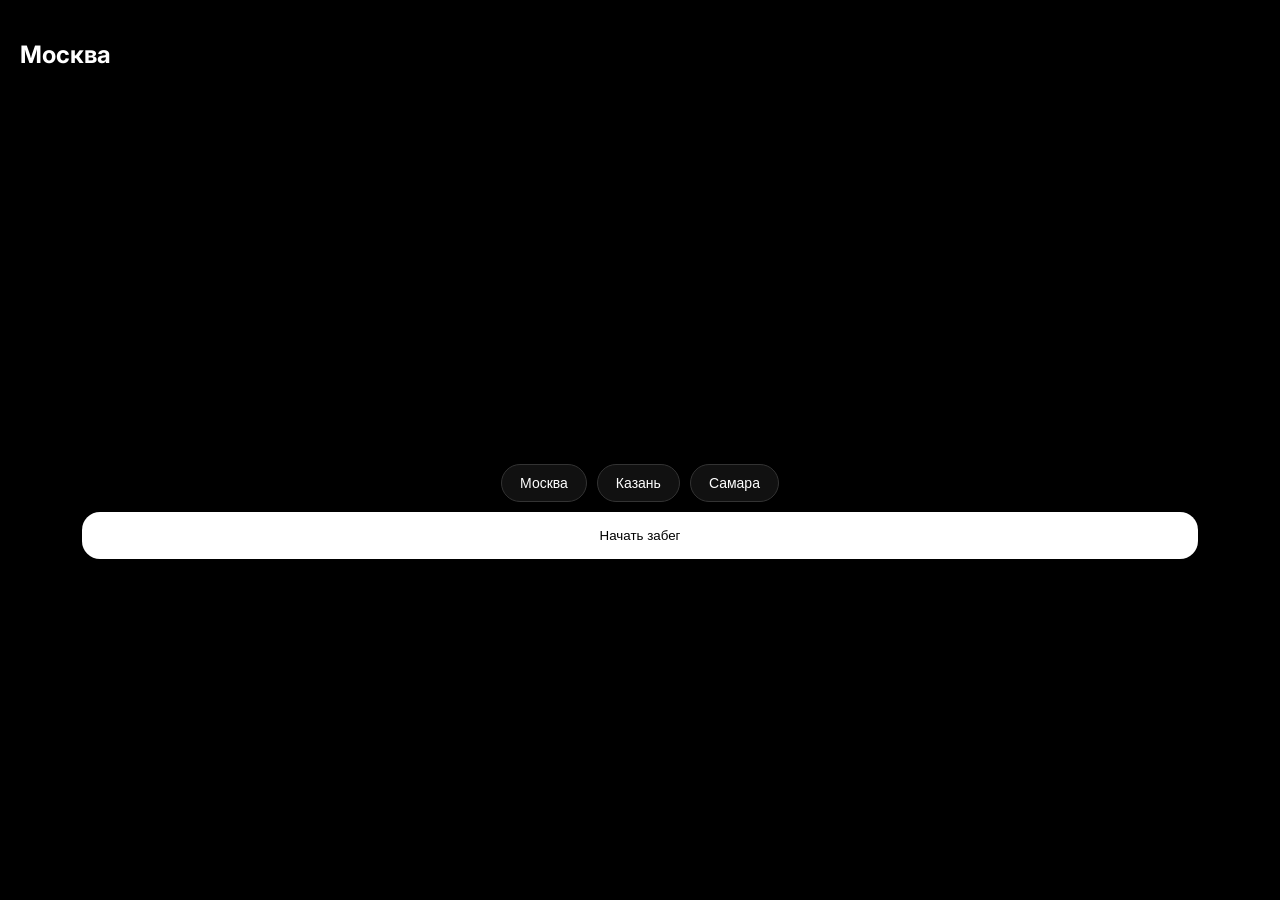
==== run_app.html @ 1d6f0e68 "Add files via upload" ====
<!DOCTYPE html>
<html lang="ru">
<head>
  <meta charset="UTF-8">
  <meta name="viewport" content="width=device-width, initial-scale=1.0">
  <title>Контур Mini App</title>

  <!-- Шрифт -->
  <link href="https://fonts.googleapis.com/css2?family=Inter:wght@300;500;700&display=swap" rel="stylesheet">

  <!-- Яндекс Карты -->
  <script src="https://api-maps.yandex.ru/2.1/?apikey=f7f8fdcb-bc92-4437-97ae-f3edbb4bc40a&lang=ru_RU"></script>

  <!-- Стиль -->
  <link rel="stylesheet" href="style.css">

</head>
<body>

<div id="app">

  <!-- MAIN SCREEN -->
  <div id="main" class="screen active">
    <h2 id="city">Москва</h2>
    <div id="map"></div>

    <div class="cities">
      <button onclick="setCity('moscow')">Москва</button>
      <button onclick="setCity('kazan')">Казань</button>
      <button onclick="setCity('samara')">Самара</button>
    </div>

    <button class="btn start" onclick="startRun()">Начать забег</button>
  </div>

  <!-- RUN SCREEN -->
  <div id="run" class="screen">
    <div id="run-map"></div>
    <div class="run-ui">
      <button onclick="pauseRun()">Пауза</button>
      <button onclick="stopRun()">Стоп</button>
    </div>
  </div>

</div>

<!-- Telegram WebApp SDK -->
<script>
  const tg = window.Telegram.WebApp;
  tg.expand(); // Разворачиваем на весь экран
  console.log("Telegram WebApp initialized", tg.initData);
</script>

<!-- Логика карты и маршрутов -->
<script src="app.js"></script>

</body>
</html>
---- style.css ----
body {
  margin: 0;
  font-family: 'Inter', sans-serif;
  background: #000;
  color: white;
}

/* ЭКРАНЫ */
.screen {
  display: none;
  padding: 20px;
}

.active {
  display: block;
}

/* ЛОГО */
.logo {
  text-align: center;
  margin-top: 80px;
  font-size: 36px;
  font-weight: 700;
}

.subtitle {
  text-align: center;
  opacity: 0.6;
  margin-bottom: 30px;
}

/* КНОПКИ */
.btn {
  width: 90%;
  padding: 16px;
  margin: 10px auto;
  display: block;
  border-radius: 18px;
  border: none;
  background: white;
  color: black;
  font-weight: 500;
  transition: 0.2s;
}

.btn:active {
  transform: scale(0.97);
}

/* ВТОРИЧНЫЕ КНОПКИ */
.ghost {
  background: #111;
  color: white;
  border: 1px solid #333;
}

/* КНОПКА НАЗАД */
.back {
  background: none;
  color: white;
  border: none;
  font-size: 22px;
  margin-bottom: 10px;
}

/* INPUT */
input {
  width: 90%;
  padding: 14px;
  margin: 10px auto;
  display: block;
  border-radius: 14px;
  border: none;
  background: #111;
  color: white;
  font-size: 14px;
}

/* TOP TABS (ПРОФИЛЬ / ЛИДЕРЫ) */
.topbar {
  display: flex;
  gap: 10px;
  margin-bottom: 10px;
}

.topbar button {
  flex: 1;
  padding: 12px;
  border-radius: 16px;
  background: #111;
  color: white;
  border: 1px solid #222;
}

/* КАРТА */
#map, #run-map {
  height: 360px;
  border-radius: 20px;
  margin-bottom: 15px;
  overflow: hidden;
}

/* ГОРОДА */
.cities {
  display: flex;
  justify-content: center;
  gap: 10px;
}

.cities button {
  padding: 10px 18px;
  border-radius: 999px;
  border: 1px solid #333;
  background: #111;
  color: white;
  font-size: 14px;
  transition: 0.2s;
}

.cities button:active {
  background: #222;
}

/* RUN UI */
.run-ui {
  position: fixed;
  bottom: 20px;
  width: 100%;
  text-align: center;
}

.run-ui button {
  margin: 5px;
  padding: 10px 16px;
  border-radius: 12px;
  border: none;
}

/* ПОЛИТИКА */
.policy {
  font-size: 14px;
  opacity: 0.7;
  line-height: 1.5;
}
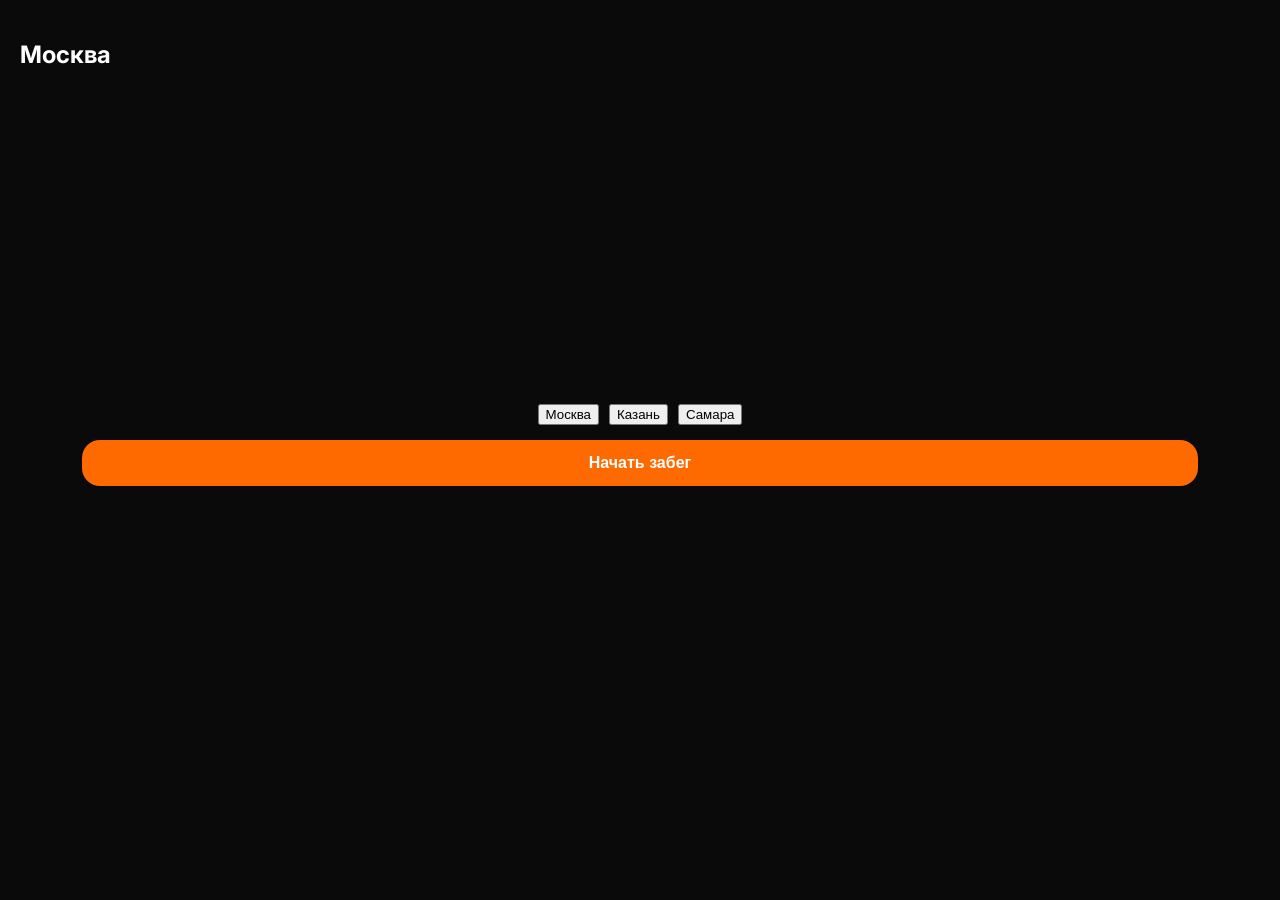
==== commit f897d0a0: "Update run_app.html for Run screen enhancements" ====
--- a/run_app.html
+++ b/run_app.html
@@ -1,19 +1,14 @@
 <!DOCTYPE html>
 <html lang="ru">
 <head>
-  <meta charset="UTF-8">
-  <meta name="viewport" content="width=device-width, initial-scale=1.0">
-  <title>Контур Mini App</title>
+<meta charset="UTF-8">
+<meta name="viewport" content="width=device-width, initial-scale=1.0">
+<title>Контур Mini App - Run</title>
 
-  <!-- Шрифт -->
-  <link href="https://fonts.googleapis.com/css2?family=Inter:wght@300;500;700&display=swap" rel="stylesheet">
+<link href="https://fonts.googleapis.com/css2?family=Inter:wght@300;500;700&display=swap" rel="stylesheet">
 
-  <!-- Яндекс Карты -->
-  <script src="https://api-maps.yandex.ru/2.1/?apikey=f7f8fdcb-bc92-4437-97ae-f3edbb4bc40a&lang=ru_RU"></script>
-
-  <!-- Стиль -->
-  <link rel="stylesheet" href="style.css">
-
+<script src="https://api-maps.yandex.ru/2.1/?apikey=f7f8fdcb-bc92-4437-97ae-f3edbb4bc40a&lang=ru_RU"></script>
+<link rel="stylesheet" href="style.css">
 </head>
 <body>
 
@@ -37,22 +32,18 @@
   <div id="run" class="screen">
     <div id="run-map"></div>
     <div class="run-ui">
-      <button onclick="pauseRun()">Пауза</button>
-      <button onclick="stopRun()">Стоп</button>
+      <button class="btn pause" onclick="pauseRun()">Пауза</button>
+      <button class="btn stop" onclick="stopRun()">Стоп</button>
     </div>
   </div>
 
 </div>
 
-<!-- Telegram WebApp SDK -->
 <script>
   const tg = window.Telegram.WebApp;
-  tg.expand(); // Разворачиваем на весь экран
-  console.log("Telegram WebApp initialized", tg.initData);
+  tg.expand();
 </script>
 
-<!-- Логика карты и маршрутов -->
 <script src="app.js"></script>
-
 </body>
-</html>+</html>
--- a/style.css
+++ b/style.css
@@ -1,11 +1,10 @@
 body {
   margin: 0;
   font-family: 'Inter', sans-serif;
-  background: #000;
-  color: white;
+  background: #0A0A0A;
+  color: #FFFFFF;
 }
 
-/* ЭКРАНЫ */
 .screen {
   display: none;
   padding: 20px;
@@ -15,31 +14,29 @@
   display: block;
 }
 
-/* ЛОГО */
-.logo {
+.logo-container {
   text-align: center;
-  margin-top: 80px;
-  font-size: 36px;
-  font-weight: 700;
+  margin-top: 20px;
 }
 
-.subtitle {
-  text-align: center;
-  opacity: 0.6;
-  margin-bottom: 30px;
+.logo-container img {
+  display: block;
+  margin: 0 auto 15px;
+  max-width: 120px;
+  height: auto;
 }
 
-/* КНОПКИ */
 .btn {
   width: 90%;
-  padding: 16px;
+  padding: 14px;
   margin: 10px auto;
   display: block;
   border-radius: 18px;
   border: none;
-  background: white;
-  color: black;
-  font-weight: 500;
+  background: #FF6A00;
+  color: white;
+  font-weight: 700;
+  font-size: 16px;
   transition: 0.2s;
 }
 
@@ -47,98 +44,90 @@
   transform: scale(0.97);
 }
 
-/* ВТОРИЧНЫЕ КНОПКИ */
-.ghost {
-  background: #111;
-  color: white;
-  border: 1px solid #333;
-}
-
-/* КНОПКА НАЗАД */
 .back {
   background: none;
-  color: white;
+  color: #FFFFFF;
   border: none;
-  font-size: 22px;
+  font-size: 20px;
   margin-bottom: 10px;
 }
 
-/* INPUT */
-input {
-  width: 90%;
-  padding: 14px;
-  margin: 10px auto;
-  display: block;
-  border-radius: 14px;
-  border: none;
-  background: #111;
-  color: white;
-  font-size: 14px;
+.cities {
+  display: flex;
+  justify-content: center;
+  gap: 10px;
+  margin: 15px 0;
 }
 
-/* TOP TABS (ПРОФИЛЬ / ЛИДЕРЫ) */
-.topbar {
-  display: flex;
-  gap: 10px;
-  margin-bottom: 10px;
+.city-card {
+  padding: 10px 16px;
+  background: #1A1A1A;
+  border-radius: 16px;
+  border: 1px solid #333;
+  cursor: pointer;
+  transition: 0.2s;
 }
 
-.topbar button {
-  flex: 1;
-  padding: 12px;
-  border-radius: 16px;
-  background: #111;
-  color: white;
-  border: 1px solid #222;
+.city-card:hover {
+  background: #FF6A00;
+  color: #0A0A0A;
 }
 
-/* КАРТА */
 #map, #run-map {
-  height: 360px;
-  border-radius: 20px;
+  height: 300px;
+  border-radius: 16px;
   margin-bottom: 15px;
   overflow: hidden;
 }
 
-/* ГОРОДА */
-.cities {
+.run-ui {
   display: flex;
-  justify-content: center;
-  gap: 10px;
-}
-
-.cities button {
-  padding: 10px 18px;
-  border-radius: 999px;
-  border: 1px solid #333;
-  background: #111;
-  color: white;
-  font-size: 14px;
-  transition: 0.2s;
-}
-
-.cities button:active {
-  background: #222;
-}
-
-/* RUN UI */
-.run-ui {
-  position: fixed;
-  bottom: 20px;
-  width: 100%;
-  text-align: center;
+  justify-content: space-around;
+  margin-top: 10px;
 }
 
 .run-ui button {
-  margin: 5px;
-  padding: 10px 16px;
-  border-radius: 12px;
-  border: none;
+  flex: 1;
+  margin: 0 5px;
 }
 
-/* ПОЛИТИКА */
-.policy {
-  font-size: 14px;
-  opacity: 0.7;
-  line-height: 1.5;
-}+.bottom-nav {
+  position: fixed;
+  bottom: 0;
+  width: 100%;
+  display: flex;
+  justify-content: space-around;
+  background: #111;
+  padding: 10px 0;
+  border-top: 1px solid #333;
+}
+
+.bottom-nav button {
+  background: none;
+  border: none;
+  color: #FF6A00;
+  font-size: 24px;
+  cursor: pointer;
+}
+
+.bottom-nav button:active {
+  transform: scale(0.9);
+}
+
+#history-list {
+  margin-top: 10px;
+}
+
+@media (max-width: 400px) {
+  #map, #run-map {
+    height: 250px;
+  }
+  .btn {
+    padding: 12px;
+    font-size: 15px;
+  }
+  .city-card {
+    padding: 8px 12px;
+    font-size: 14px;
+  }
+}
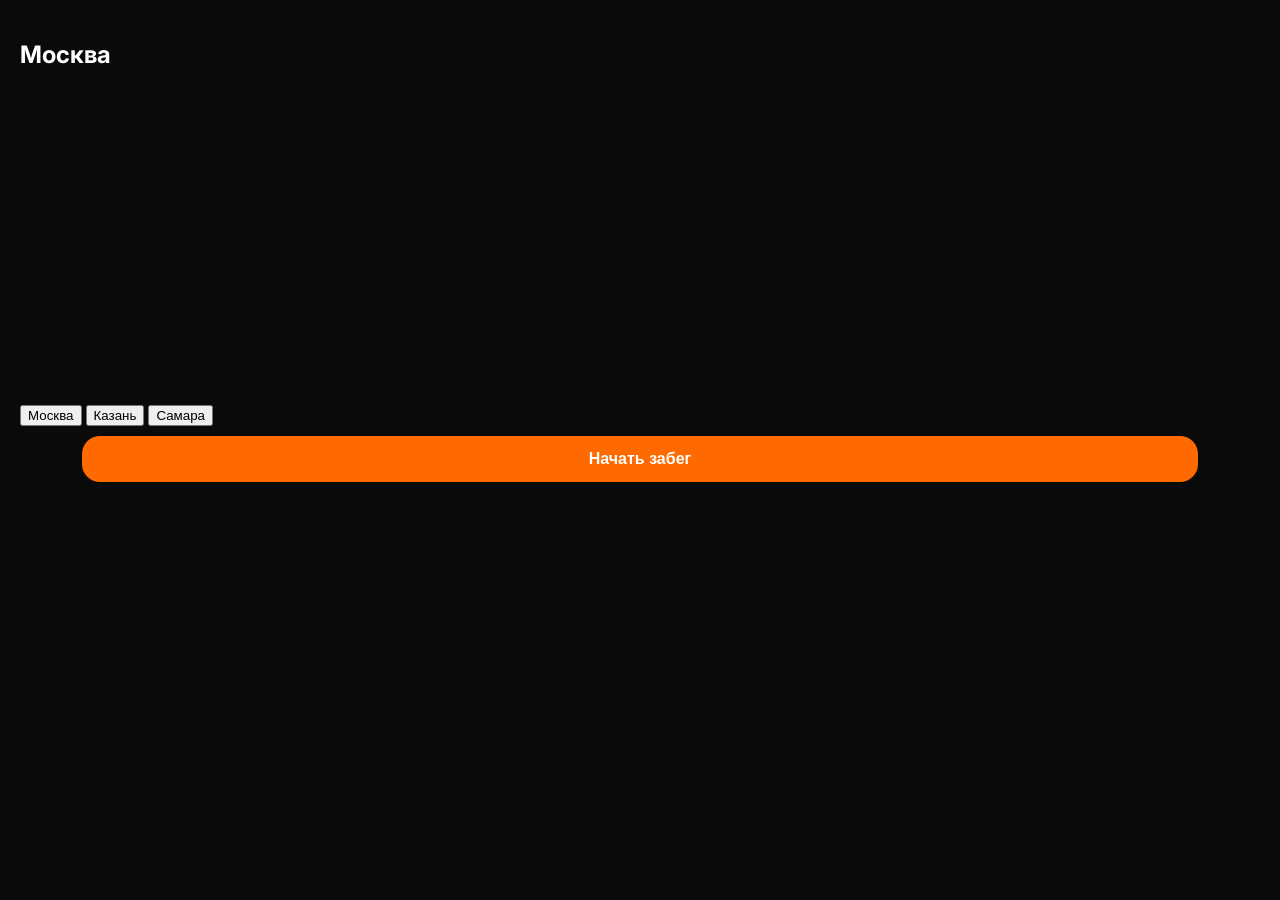
==== commit 1ce88599: "Fix HTML formatting and remove unnecessary lines" ====
--- a/run_app.html
+++ b/run_app.html
@@ -13,22 +13,16 @@
 <body>
 
 <div id="app">
-
-  <!-- MAIN SCREEN -->
   <div id="main" class="screen active">
     <h2 id="city">Москва</h2>
     <div id="map"></div>
-
     <div class="cities">
       <button onclick="setCity('moscow')">Москва</button>
       <button onclick="setCity('kazan')">Казань</button>
       <button onclick="setCity('samara')">Самара</button>
     </div>
-
     <button class="btn start" onclick="startRun()">Начать забег</button>
   </div>
-
-  <!-- RUN SCREEN -->
   <div id="run" class="screen">
     <div id="run-map"></div>
     <div class="run-ui">
@@ -36,7 +30,6 @@
       <button class="btn stop" onclick="stopRun()">Стоп</button>
     </div>
   </div>
-
 </div>
 
 <script>
--- a/style.css
+++ b/style.css
@@ -52,10 +52,11 @@
   margin-bottom: 10px;
 }
 
-.cities {
+.cities-scroll {
   display: flex;
-  justify-content: center;
+  overflow-x: auto;
   gap: 10px;
+  padding-bottom: 5px;
   margin: 15px 0;
 }
 
@@ -66,6 +67,7 @@
   border: 1px solid #333;
   cursor: pointer;
   transition: 0.2s;
+  white-space: nowrap;
 }
 
 .city-card:hover {
